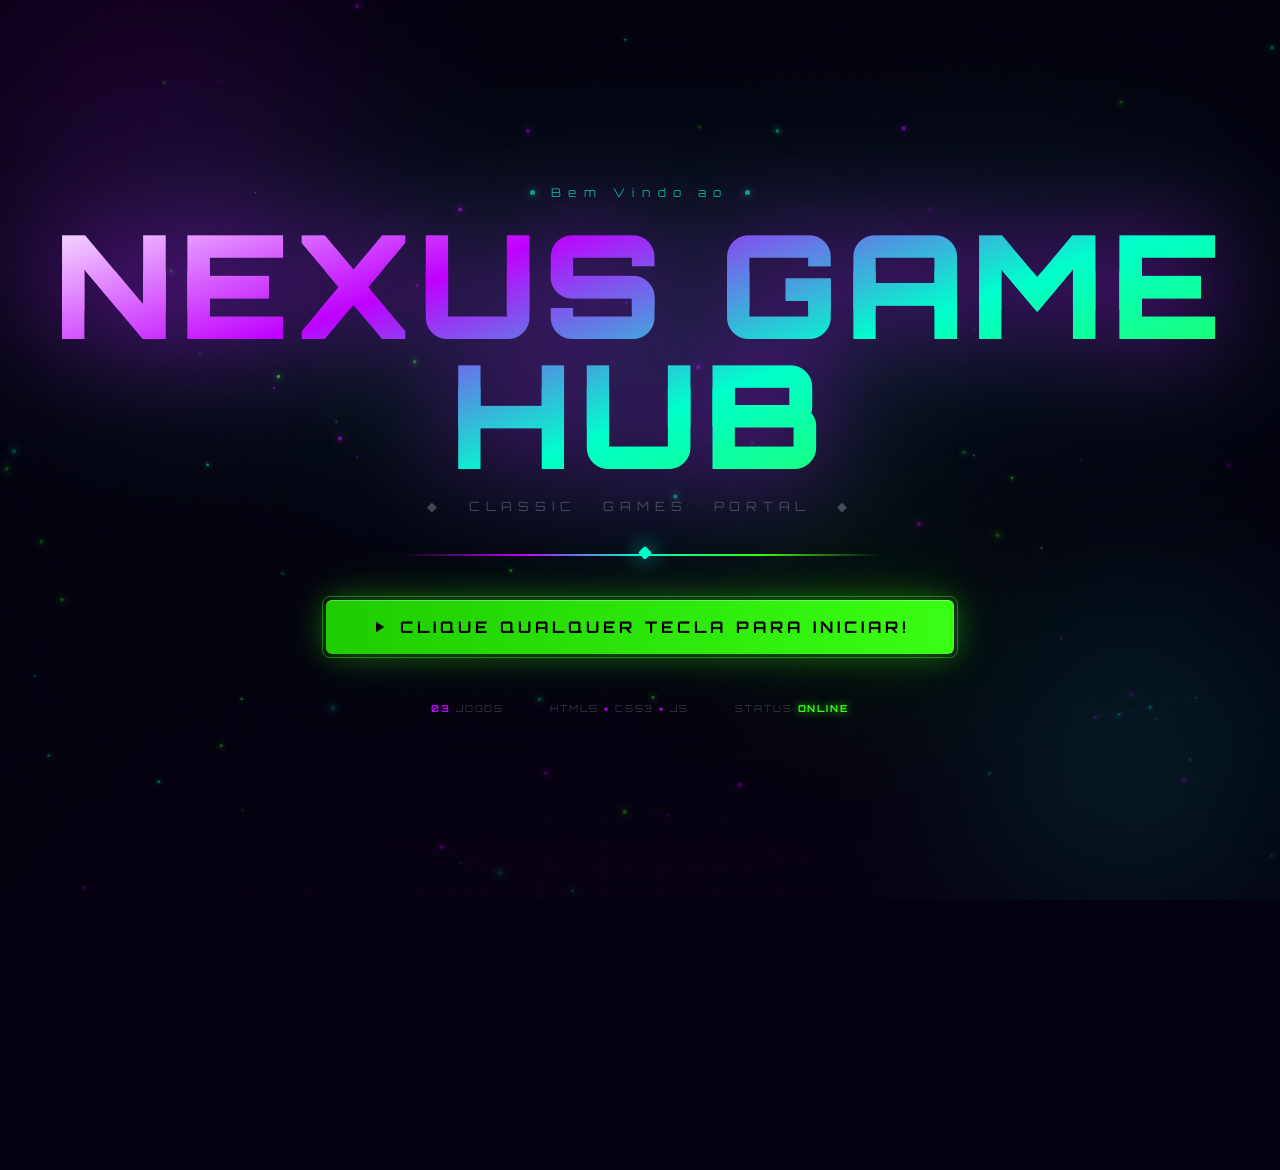
==== NexusGameHub/Main/index.html @ cd074db0 "Add files via upload" ====
<!DOCTYPE html>
<html lang="pt-BR">
<head>
  <meta charset="UTF-8">
  <meta name="viewport" content="width=device-width, initial-scale=1.0">
  <title>NEXUS GAME HUB</title>
  <link rel="stylesheet" href="styleIndex.css">
</head>
<body>

<!-- ░░ LAYERS DE FUNDO ░░ -->
<canvas id="bgCanvas"></canvas>
<div id="gridFloor"></div>
<div class="noise"></div>
<div class="vignette"></div>


<div id="entrance">

  <!-- orbs de luz ambiente -->
  <div class="orb orb-a"></div>
  <div class="orb orb-b"></div>
  <div class="orb orb-c"></div>

  <!-- logo -->
  <div class="ent-logo-wrap">
    <p class="ent-eyebrow">
      <span class="dot"></span> Bem Vindo ao
      <span class="dot"></span>
    </p>

    <h1 class="ent-logo" data-text="NEXUS GAME HUB">
      NEXUS GAME HUB
    </h1>

    <p class="ent-tagline">
      ◆ &nbsp; CLASSIC &nbsp; GAMES &nbsp; PORTAL &nbsp; ◆
    </p>
  </div>

  <!-- separador animado -->
  <div class="ent-rule">
    <span class="ent-rule-gem"></span>
  </div>

  <!-- botão -->
  <button class="start-btn" id="startBtn">
    <span class="start-btn__inner">
      <svg class="start-btn__icon" viewBox="0 0 24 24" fill="currentColor">
        <path d="M8 5v14l11-7z"/>
      </svg>
      CLIQUE QUALQUER TECLA PARA INICIAR!
    </span>
    <span class="start-btn__glow"></span>
  </button>

  <!-- rodapé da entrada -->
  <footer class="ent-footer">
    <div class="ent-stat"><span>03</span> JOGOS</div>
    <div class="ent-sep">·</div>
    <div class="ent-stat">HTML5 <span>+</span> CSS3 <span>+</span> JS</div>
    <div class="ent-sep">·</div>
    <div class="ent-stat">STATUS <span class="online">ONLINE</span></div>
  </footer>

</div>
<!-- ████████████████████ FIM ENTRADA ████████████████████████ -->


<!-- ████████████████████ APP / MENU ██████████████████████████ -->
<div id="app">

  <!-- ── NAVBAR ─────────────────────────────────────────── -->
  <nav class="navbar">
    <a href="#" class="nb-logo">
      <svg class="nb-logo__gem" viewBox="0 0 20 20" fill="none">
        <polygon points="10,1 19,7 19,13 10,19 1,13 1,7" stroke="currentColor" stroke-width="1.2" fill="rgba(191,0,255,.15)"/>
        <circle cx="10" cy="10" r="3" fill="currentColor"/>
      </svg>
      <span>NEXUS <strong>GAME HUB</strong></span>

    </a>

    <ul class="nb-links">
      <li><a href="jokenpo/Jokenpo.html">
        <span class="nb-link__icon"></span> Jokenpô
      </a></li>
      <li><a href="Dados/dados.html">
        <span class="nb-link__icon"></span> Dados
      </a></li>
      <li><a href="caraoucoroa/caraoucoroa.html">
        <span class="nb-link__icon"></span> Cara-Coroa
      </a></li>
    </ul>

    <div class="nb-right">
      <div class="nb-live">
        <span class="live-dot"></span> ONLINE
      </div>
    </div>
  </nav>

  <!-- ── HERO ───────────────────────────────────────────── -->
  <section class="hero">
    <div class="hero__bg-line hero__bg-line--1"></div>
    <div class="hero__bg-line hero__bg-line--2"></div>
    <div class="hero__bg-line hero__bg-line--3"></div>

    <div class="hero__content">
     
      <h2 class="hero__title">SELECIONE<br><em>UM JOGO</em></h2>
      <p class="hero__sub">Desafie a CPU! Bata seus recordes e domine todas as arenas.</p>

      <!-- mini stats -->
      <div class="hero__stats">
        <div class="hstat">
          <span class="hstat__val" data-count="3">0</span>
          <span class="hstat__lbl">Arenas</span>
        </div>
        <div class="hstat__divider"></div>
        <div class="hstat">
          <span class="hstat__val hstat__val--t" id="statWins" data-count="0">0</span>
          <span class="hstat__lbl">Vitórias</span>
        </div>
        <div class="hstat__divider"></div>
        <div class="hstat">
          <span class="hstat__val hstat__val--g" id="statGames" data-count="0">0</span>
          <span class="hstat__lbl">Partidas</span>
        </div>
      </div>
    </div>

    <div class="hero__deco" aria-hidden="true">
      <div class="hero__circle hero__circle--1"></div>
      <div class="hero__circle hero__circle--2"></div>
      <div class="hero__circle hero__circle--3"></div>
      <span class="hero__big-icon">🎮</span>
    </div>
  </section>

  <!-- ── JOGOS ──────────────────────────────────────────── -->
  <section class="games-section">

    <div class="games-section__head">
      <div class="gs-rule"></div>
      <span class="gs-label">ARENAS DISPONÍVEIS</span>
      <div class="gs-rule"></div>
    </div>

    <div class="cards-grid">

      <!-- ─── CARD 1 · JOKENPÔ ─────────────────────────── -->
      <a href="jokenpo/Jokenpo.html" class="card card--purple">
        <!-- faixa topo colorida -->
        <div class="card__top">
          <div class="card__top-glow"></div>
          <div class="card__rings">
            <span></span><span></span>
          </div>
          <div class="card__emoji" role="img">✊</div>
          <span class="card__badge">ESTRATÉGIA</span>
          <span class="card__num">01</span>
        </div>

        <!-- corpo -->
        <div class="card__body">
          <h3 class="card__title">Jokenpô</h3>
          <p class="card__desc">Pedra, Papel ou Tesoura! Leia a CPU, escolha sua jogada e acumule vitórias no placar.</p>

          <div class="card__tags">
            <span>VS&nbsp;CPU</span>
            <span>Placar</span>
            <span>Histórico</span>
            <span>Atalhos</span>
          </div>

          <div class="card__footer">
            <div class="card__score-preview">
              <span class="csp__lbl">Suas vitórias</span>
              <span class="csp__val" id="jpWins">–</span>
            </div>
            <div class="card__cta">
              JOGAR
              <svg viewBox="0 0 16 16" fill="currentColor" width="14">
                <path d="M3 8h10M9 4l4 4-4 4"/>
                <path stroke="currentColor" stroke-width="1.5" d="M9 4l4 4-4 4" fill="none"/>
              </svg>
            </div>
          </div>
        </div>
      </a>

      <!-- ─── CARD 2 · DADOS ───────────────────────────── -->
      <a href="Dados/dados.html" class="card card--teal">
        <div class="card__top">
          <div class="card__top-glow"></div>
          <div class="card__rings">
            <span></span><span></span>
          </div>
          <div class="card__emoji" role="img">🎲</div>
          <span class="card__badge">SORTE</span>
          <span class="card__num">02</span>
        </div>

        <div class="card__body">
          <h3 class="card__title">Batalha de Dados</h3>
          <p class="card__desc">Lance os dados e veja quem tira o maior número. Animação 3D, rodadas infinitas.</p>

          <div class="card__tags">
            <span>Aleatório</span>
            <span>Anim.&nbsp;3D</span>
            <span>Histórico</span>
          </div>

          <div class="card__footer">
            <div class="card__score-preview">
              <span class="csp__lbl">Suas vitórias</span>
              <span class="csp__val" id="dadosWins">–</span>
            </div>
            <div class="card__cta">
              JOGAR
              <svg viewBox="0 0 16 16" fill="currentColor" width="14">
                <path stroke="currentColor" stroke-width="1.5" d="M3 8h10M9 4l4 4-4 4" fill="none"/>
              </svg>
            </div>
          </div>
        </div>
      </a>

      <!-- ─── CARD 3 · CARA OU COROA ───────────────────── -->
      <a href="caraoucoroa/caraoucoroa.html" class="card card--green">
        <div class="card__top">
          <div class="card__top-glow"></div>
          <div class="card__rings">
            <span></span><span></span>
          </div>
          <div class="card__emoji" role="img">🪙</div>
          <span class="card__badge">CLÁSSICO</span>
          <span class="card__num">03</span>
        </div>

        <div class="card__body">
          <h3 class="card__title">Cara ou Coroa</h3>
          <p class="card__desc">A decisão mais antiga do mundo, digitalizada. Escolha seu lado e torça pela moeda.</p>

          <div class="card__tags">
            <span>50 / 50</span>
            <span>Streak</span>
            <span>Histórico</span>
          </div>

          <div class="card__footer">
            <div class="card__score-preview">
              <span class="csp__lbl">Suas vitórias</span>
              <span class="csp__val" id="ccWins">–</span>
            </div>
            <div class="card__cta">
              JOGAR
              <svg viewBox="0 0 16 16" fill="currentColor" width="14">
                <path stroke="currentColor" stroke-width="1.5" d="M3 8h10M9 4l4 4-4 4" fill="none"/>
              </svg>
            </div>
          </div>
        </div>
      </a>

    </div>
  </section>

  <!-- ── RODAPÉ ─────────────────────────────────────────── -->
  <footer class="site-footer">
    <div class="sf-brand">
      <svg viewBox="0 0 20 20" fill="none" width="16" height="16">
        <polygon points="10,1 19,7 19,13 10,19 1,13 1,7" stroke="#bf00ff" stroke-width="1.2" fill="rgba(191,0,255,.15)"/>
        <circle cx="10" cy="10" r="3" fill="#bf00ff"/>
      </svg>
      NEXUS GAME HUB
    </div>
    <p class="sf-copy">Desenvolvido por Erika, Kelvyn e Lucas com HTML5 · CSS3 · JavaScript puro</p>
  </footer>

</div><!-- /app -->

<script src="index.js"></script>
</body>
</html>
---- NexusGameHub/Main/styleIndex.css ----
@import url('https://fonts.googleapis.com/css2?family=Orbitron:wght@400;600;700;900&family=Rajdhani:wght@300;400;500;600;700&display=swap');

/* ─── VARIÁVEIS ──────────────────────────────────────────── */
:root {
  --p:   #bf00ff;
  --p-d: #7b00d4;
  --t:   #00ffcc;
  --t-d: #009e7e;
  --g:   #39ff14;
  --g-d: #1fcc00;
  --bg:  #04020e;
  --bg2: #07041a;
  --glass: rgba(8, 4, 24, 0.82);
  --border: rgba(255,255,255,.07);
  --hd: 'Orbitron', monospace;
  --bd: 'Rajdhani', sans-serif;
  --ease:   cubic-bezier(.4,0,.2,1);
  --spring: cubic-bezier(.175,.885,.32,1.275);
  --glow-p: 0 0 40px rgba(191,0,255,.45);
  --glow-t: 0 0 40px rgba(0,255,204,.45);
  --glow-g: 0 0 40px rgba(57,255,20,.45);
}

/* ─── RESET ──────────────────────────────────────────────── */
*, *::before, *::after { margin:0; padding:0; box-sizing:border-box; }
html { scroll-behavior: smooth; }
body {
  background: var(--bg);
  font-family: var(--bd);
  color: #fff;
  min-height: 100vh;
  overflow-x: hidden;
}
a { text-decoration: none; color: inherit; }
ul { list-style: none; }

/* ─── BACKGROUND LAYERS ──────────────────────────────────── */
#bgCanvas {
  position: fixed; inset: 0;
  width: 100%; height: 100%;
  z-index: 0; pointer-events: none;
}

/* Grid de perspectiva na entrada */
#gridFloor {
  position: fixed; bottom: 0; left: 0; right: 0;
  height: 55vh; z-index: 0; pointer-events: none;
  background:
    linear-gradient(transparent 0%, rgba(191,0,255,.04) 100%),
    repeating-linear-gradient(90deg, rgba(191,0,255,.06) 0px, transparent 1px, transparent 60px),
    repeating-linear-gradient(180deg, rgba(191,0,255,.06) 0px, transparent 1px, transparent 60px);
  transform: perspective(500px) rotateX(35deg);
  transform-origin: bottom center;
  mask-image: linear-gradient(to top, black 0%, transparent 80%);
  -webkit-mask-image: linear-gradient(to top, black 0%, transparent 80%);
  opacity: 0.7;
}

.noise {
  position: fixed; inset: 0; z-index: 1; pointer-events: none;
  opacity: .025;
  background-image: url("data:image/svg+xml,%3Csvg viewBox='0 0 200 200' xmlns='http://www.w3.org/2000/svg'%3E%3Cfilter id='n'%3E%3CfeTurbulence type='fractalNoise' baseFrequency='0.9' numOctaves='4' stitchTiles='stitch'/%3E%3C/filter%3E%3Crect width='100%25' height='100%25' filter='url(%23n)'/%3E%3C/svg%3E");
  background-size: 200px 200px;
}

.vignette {
  position: fixed; inset: 0; z-index: 1; pointer-events: none;
  background: radial-gradient(ellipse 85% 85% at 50% 40%, transparent 30%, rgba(4,2,14,.75) 100%);
}


/* ════════════════════════════════════════════════════════════
   TELA DE ENTRADA
═══════════════════════════════════════════════════════════ */
#entrance {
  position: fixed; inset: 0; z-index: 200;
  display: flex; flex-direction: column;
  align-items: center; justify-content: center;
  overflow: hidden;
  transition: opacity .85s var(--ease), transform .85s var(--ease);
}
#entrance.out {
  opacity: 0; transform: scale(1.04) translateY(-20px);
  pointer-events: none;
}

/* orbs de luz */
.orb {
  position: absolute; border-radius: 50%;
  filter: blur(80px); pointer-events: none;
  animation: orbFloat 8s ease-in-out infinite alternate;
}
.orb-a {
  width: 600px; height: 600px; top: -150px; left: -150px;
  background: radial-gradient(circle, rgba(191,0,255,.18), transparent 70%);
  animation-delay: 0s;
}
.orb-b {
  width: 500px; height: 500px; bottom: -100px; right: -100px;
  background: radial-gradient(circle, rgba(0,255,204,.14), transparent 70%);
  animation-delay: -3s;
}
.orb-c {
  width: 300px; height: 300px; top: 50%; left: 55%;
  background: radial-gradient(circle, rgba(57,255,20,.12), transparent 70%);
  animation-delay: -5s;
}
@keyframes orbFloat {
  from { transform: translate(0, 0) scale(1); }
  to   { transform: translate(30px, -30px) scale(1.1); }
}

/* logo */
.ent-logo-wrap { text-align: center; margin-bottom: 2.5rem; position: relative; z-index:2; }

.ent-eyebrow {
  font-family: var(--hd); font-size: clamp(.55rem, 1.2vw, .75rem);
  letter-spacing: .6em; color: var(--t); opacity: .65;
  display: flex; align-items: center; justify-content: center; gap: 1rem;
  margin-bottom: 1.2rem;
}
.dot {
  display: inline-block; width: 5px; height: 5px; border-radius: 50%;
  background: var(--t); box-shadow: 0 0 8px var(--t);
}

.ent-logo {
  font-family: var(--hd); font-weight: 900;
  font-size: clamp(3.5rem, 12vw, 9rem);
  line-height: .9; letter-spacing: .04em;
  position: relative; display: inline-block;
  /* Gradient text */
  background: linear-gradient(
    160deg,
    #fff 0%, var(--p) 30%, var(--t) 60%, var(--g) 100%
  );
  -webkit-background-clip: text; -webkit-text-fill-color: transparent;
  background-clip: text;
  filter: drop-shadow(0 0 50px rgba(191,0,255,.6))
          drop-shadow(0 0 100px rgba(0,255,204,.3));
  animation: logoPulse 4s ease-in-out infinite alternate;
}
@keyframes logoPulse {
  from { filter: drop-shadow(0 0 35px rgba(191,0,255,.5)) drop-shadow(0 0 70px rgba(0,255,204,.2)); }
  to   { filter: drop-shadow(0 0 65px rgba(191,0,255,.8)) drop-shadow(0 0 120px rgba(57,255,20,.4)); }
}

/* glitch layers */
.ent-logo::before, .ent-logo::after {
  content: attr(data-text);
  position: absolute; top: 0; left: 0; right: 0;
  background: inherit; -webkit-background-clip: text; -webkit-text-fill-color: transparent;
  background-clip: text;
}
.ent-logo::before {
  animation: glitchA 4s infinite;
  clip-path: polygon(0 20%, 100% 20%, 100% 35%, 0 35%);
}
.ent-logo::after {
  animation: glitchB 4s infinite;
  clip-path: polygon(0 65%, 100% 65%, 100% 80%, 0 80%);
}
@keyframes glitchA {
  0%,94%,100% { transform: none; opacity: 0; }
  95%  { transform: translate(-3px, 1px); opacity: .5; filter: hue-rotate(90deg); }
  97%  { transform: translate(3px, -1px); opacity: .5; }
}
@keyframes glitchB {
  0%,91%,100% { transform: none; opacity: 0; }
  92%  { transform: translate(4px, 2px) skewX(5deg); opacity: .4; filter: hue-rotate(-90deg); }
  94%  { transform: translate(-4px, -2px); opacity: .4; }
}

.ent-tagline {
  font-family: var(--hd); font-size: clamp(.55rem, 1.3vw, .8rem);
  letter-spacing: .45em; color: rgba(255,255,255,.25);
  margin-top: 1.2rem;
}

/* regua */
.ent-rule {
  width: min(480px, 85vw); height: 2px;
  background: linear-gradient(90deg, transparent, var(--p), var(--t), var(--g), transparent);
  margin-bottom: 2.8rem; position: relative; z-index: 2;
  animation: ruleShimmer 3s linear infinite;
}
@keyframes ruleShimmer {
  0%   { background-position: -480px 0; }
  100% { background-position:  480px 0; }
}
.ent-rule-gem {
  position: absolute; top: 50%; left: 50%;
  transform: translate(-50%, -50%);
  width: 10px; height: 10px;
  background: var(--t); border-radius: 2px;
  box-shadow: 0 0 20px var(--t), 0 0 40px rgba(0,255,204,.4);
  rotate: 45deg;
}

/* botão START */
.start-btn {
  position: relative; z-index: 2;
  background: none; border: none; cursor: pointer;
  padding: 0; margin-bottom: 3rem;
  outline: none;
}
.start-btn__inner {
  display: flex; align-items: center; gap: .7rem;
  font-family: var(--hd); font-size: clamp(.78rem, 2vw, 1rem);
  font-weight: 700; letter-spacing: .25em; text-transform: uppercase;
  color: #000; padding: 1.05rem 2.8rem;
  background: linear-gradient(90deg, var(--g-d), var(--g));
  border-radius: 6px;
  box-shadow: 0 0 30px rgba(57,255,20,.35), 0 0 60px rgba(57,255,20,.15),
              inset 0 1px 0 rgba(255,255,255,.3);
  transition: box-shadow .3s, transform .2s;
  position: relative; z-index: 1;
  animation: btnBreath 2s ease-in-out infinite alternate;
}
@keyframes btnBreath {
  from { box-shadow: 0 0 25px rgba(57,255,20,.3), 0 0 50px rgba(57,255,20,.1); }
  to   { box-shadow: 0 0 50px rgba(57,255,20,.6), 0 0 90px rgba(57,255,20,.25); }
}
.start-btn__icon { width: 18px; height: 18px; flex-shrink: 0; }
.start-btn__glow {
  position: absolute; inset: -4px; border-radius: 8px;
  background: transparent;
  border: 1.5px solid rgba(57,255,20,.4);
  animation: glowBorder 2s ease-in-out infinite alternate;
}
@keyframes glowBorder {
  from { opacity: .4; transform: scale(1); }
  to   { opacity: 1;  transform: scale(1.015); }
}
.start-btn:hover .start-btn__inner {
  animation: none;
  box-shadow: 0 0 70px rgba(57,255,20,.8), 0 0 120px rgba(57,255,20,.4);
  transform: scale(1.04);
}
.start-btn:active .start-btn__inner { transform: scale(.97); }

/* footer entrada */
.ent-footer {
  position: relative; z-index: 2;
  display: flex; align-items: center; gap: 1.2rem;
  font-family: var(--hd); font-size: .6rem; letter-spacing: .2em;
  color: rgba(255,255,255,.2);
}
.ent-stat span { color: var(--p); font-weight: 700; }
.ent-stat .online { color: var(--g); text-shadow: 0 0 10px var(--g); }
.ent-sep { opacity: .3; }


/* ════════════════════════════════════════════════════════════
   APP / MENU
═══════════════════════════════════════════════════════════ */
#app {
  position: relative; z-index: 10;
  min-height: 100vh;
  opacity: 0; transition: opacity .7s ease .1s;
}
#app.on { opacity: 1; }


/* ─── NAVBAR ─────────────────────────────────────────────── */
.navbar {
  position: sticky; top: 0; z-index: 100;
  display: flex; align-items: center; justify-content: space-between;
  gap: 1.5rem; padding: 0 2rem;
  height: 64px;
  background: rgba(4,2,14,.88);
  backdrop-filter: blur(24px) saturate(160%);
  border-bottom: 1px solid rgba(191,0,255,.18);
  box-shadow: 0 1px 40px rgba(0,0,0,.5);
}

.nb-logo {
  display: flex; align-items: center; gap: .65rem;
  font-family: var(--hd); font-size: 1.05rem; letter-spacing: .08em;
  color: rgba(255,255,255,.8); flex-shrink: 0;
  transition: color .25s;
}
.nb-logo:hover { color: #fff; }
.nb-logo strong { color: var(--p); }
.nb-logo__gem { color: var(--p); width: 20px; height: 20px; flex-shrink: 0; }

.nb-links {
  display: flex; gap: .3rem; flex: 1; justify-content: center;
}
.nb-links a {
  display: flex; align-items: center; gap: .45rem;
  font-family: var(--hd); font-size: .63rem; letter-spacing: .12em;
  color: rgba(255,255,255,.45); padding: .55rem 1.1rem;
  border-radius: 6px; border: 1px solid transparent;
  text-transform: uppercase; transition: all .25s var(--ease);
  white-space: nowrap;
}
.nb-links a:hover {
  color: #fff; border-color: rgba(191,0,255,.3);
  background: rgba(191,0,255,.08);
  box-shadow: 0 0 15px rgba(191,0,255,.15);
}
.nb-link__icon { font-size: .85rem; }

.nb-right { display: flex; align-items: center; flex-shrink: 0; }
.nb-live {
  font-family: var(--hd); font-size: .58rem; letter-spacing: .22em;
  color: var(--g); display: flex; align-items: center; gap: .45rem;
}
.live-dot {
  width: 7px; height: 7px; border-radius: 50%;
  background: var(--g); box-shadow: 0 0 10px var(--g);
  animation: livePulse 2s ease-in-out infinite;
}
@keyframes livePulse { 0%,100%{opacity:1;transform:scale(1)} 50%{opacity:.4;transform:scale(.7)} }


/* ─── HERO ───────────────────────────────────────────────── */
.hero {
  display: grid;
  grid-template-columns: 1fr auto;
  align-items: center;
  gap: 2rem;
  padding: 4.5rem 3rem 3.5rem;
  max-width: 1280px;
  margin: 0 auto;
  position: relative;
}

/* linhas decorativas de fundo */
.hero__bg-line {
  position: absolute; left: 0; right: 0; height: 1px;
  background: linear-gradient(90deg, transparent, var(--border), transparent);
  pointer-events: none;
}
.hero__bg-line--1 { top: 0; }
.hero__bg-line--2 { top: 33%; opacity: .5; }
.hero__bg-line--3 { bottom: 0; }

.hero__content { position: relative; z-index: 2; }

.hero__kicker {
  display: flex; align-items: center; gap: .9rem;
  font-family: var(--hd); font-size: .65rem; letter-spacing: .5em;
  color: var(--t); margin-bottom: 1.1rem;
}
.kicker-bar {
  display: inline-block; height: 1px; width: 40px;
  background: var(--t); box-shadow: 0 0 8px var(--t);
}

.hero__title {
  font-family: var(--hd); font-weight: 900;
  font-size: clamp(2.2rem, 5vw, 4.2rem);
  line-height: 1; letter-spacing: .05em;
  color: #fff; margin-bottom: 1.2rem;
}
.hero__title em {
  font-style: normal;
  background: linear-gradient(90deg, var(--p), var(--t));
  -webkit-background-clip: text; -webkit-text-fill-color: transparent;
  background-clip: text;
  filter: drop-shadow(0 0 20px rgba(191,0,255,.4));
}

.hero__sub {
  font-size: 1.05rem; color: rgba(255,255,255,.4);
  max-width: 440px; line-height: 1.6; margin-bottom: 2.2rem;
}

/* mini stats no hero */
.hero__stats {
  display: flex; align-items: center; gap: 0;
  background: var(--glass);
  border: 1px solid var(--border); border-radius: 12px;
  overflow: hidden; display: inline-flex;
}
.hstat {
  display: flex; flex-direction: column; align-items: center;
  padding: 1rem 1.8rem; gap: .25rem;
}
.hstat__val {
  font-family: var(--hd); font-size: 2rem; font-weight: 900;
  line-height: 1; color: var(--p); text-shadow: 0 0 20px var(--p);
  transition: transform .4s var(--spring);
}
.hstat__val--t { color: var(--t); text-shadow: 0 0 20px var(--t); }
.hstat__val--g { color: var(--g); text-shadow: 0 0 20px var(--g); }
.hstat__lbl {
  font-family: var(--hd); font-size: .52rem; letter-spacing: .3em;
  color: rgba(255,255,255,.3); text-transform: uppercase;
}
.hstat__divider {
  width: 1px; height: 50px;
  background: linear-gradient(180deg, transparent, var(--border), transparent);
}

/* decoração lado direito */
.hero__deco {
  position: relative; width: 240px; height: 240px;
  flex-shrink: 0; z-index: 2;
}
.hero__circle {
  position: absolute; border-radius: 50%;
  top: 50%; left: 50%; transform: translate(-50%,-50%);
  border: 1px solid;
  animation: spinCircle 12s linear infinite;
}
.hero__circle--1 { width: 160px; height: 160px; border-color: rgba(191,0,255,.3); }
.hero__circle--2 { width: 200px; height: 200px; border-color: rgba(0,255,204,.2); animation-direction: reverse; animation-duration: 18s; }
.hero__circle--3 { width: 240px; height: 240px; border-color: rgba(57,255,20,.15); animation-duration: 24s; }
@keyframes spinCircle { to { transform: translate(-50%,-50%) rotate(360deg); } }

.hero__big-icon {
  position: absolute; top: 50%; left: 50%;
  transform: translate(-50%,-50%);
  font-size: 5.5rem; z-index: 3;
  filter: drop-shadow(0 0 25px rgba(191,0,255,.5)) drop-shadow(0 0 50px rgba(0,255,204,.3));
  animation: heroIconFloat 4s ease-in-out infinite;
}
@keyframes heroIconFloat {
  0%,100% { transform: translate(-50%,-50%) translateY(0); }
  50%     { transform: translate(-50%,-50%) translateY(-12px); }
}


/* ─── SEÇÃO DE JOGOS ─────────────────────────────────────── */
.games-section {
  max-width: 1280px;
  margin: 0 auto;
  padding: 0 3rem 6rem;
}

.games-section__head {
  display: flex; align-items: center; gap: 1.5rem;
  margin-bottom: 2.5rem;
}
.gs-rule {
  flex: 1; height: 1px;
  background: linear-gradient(90deg, transparent, var(--border));
}
.gs-rule:last-child {
  background: linear-gradient(90deg, var(--border), transparent);
}
.gs-label {
  font-family: var(--hd); font-size: .62rem; letter-spacing: .45em;
  color: rgba(255,255,255,.25); text-transform: uppercase; white-space: nowrap;
}

/* GRID */
.cards-grid {
  display: grid;
  grid-template-columns: repeat(3, 1fr);
  gap: 1.6rem;
}

/* ─── CARD BASE ──────────────────────────────────────────── */
.card {
  display: flex; flex-direction: column;
  background: var(--glass);
  border-radius: 20px; overflow: hidden;
  border: 1px solid var(--border);
  transition: transform .4s var(--spring), box-shadow .4s var(--ease), border-color .4s;
  position: relative; isolation: isolate;
  cursor: pointer;
}
.card:hover { transform: translateY(-10px) scale(1.015); }

/* topo do card — banner colorido */
.card__top {
  height: 200px; position: relative;
  display: flex; align-items: center; justify-content: center;
  overflow: hidden;
}

.card__top-glow {
  position: absolute; inset: 0;
  transition: opacity .4s;
}

.card__rings {
  position: absolute; inset: 0;
  display: flex; align-items: center; justify-content: center;
  pointer-events: none;
}
.card__rings span {
  position: absolute; border-radius: 50%; border: 1px solid;
  animation: cardRing 3s ease-in-out infinite;
}
.card__rings span:first-child  { width: 100px; height: 100px; animation-delay: 0s; }
.card__rings span:last-child   { width: 145px; height: 145px; animation-delay: -.8s; }
@keyframes cardRing {
  0%,100% { opacity: .18; transform: scale(1); }
  50%     { opacity: .45; transform: scale(1.06); }
}

.card__emoji {
  font-size: 5.5rem; position: relative; z-index: 2;
  transition: transform .4s var(--spring);
  filter: drop-shadow(0 4px 20px rgba(0,0,0,.6));
  animation: cardIconFloat 3.5s ease-in-out infinite;
}
@keyframes cardIconFloat {
  0%,100% { transform: translateY(0); }
  50%     { transform: translateY(-10px); }
}
.card:hover .card__emoji { transform: translateY(-8px) scale(1.1); animation: none; }

.card__badge {
  position: absolute; top: 14px; right: 14px; z-index: 3;
  font-family: var(--hd); font-size: .55rem; letter-spacing: .15em;
  font-weight: 700; text-transform: uppercase;
  padding: 4px 12px; border-radius: 20px;
}
.card__num {
  position: absolute; bottom: 14px; left: 16px; z-index: 3;
  font-family: var(--hd); font-size: .55rem; letter-spacing: .3em;
  color: rgba(255,255,255,.2);
}

/* corpo */
.card__body {
  flex: 1; display: flex; flex-direction: column;
  padding: 1.5rem 1.5rem 1.5rem;
  position: relative;
}
/* linha de acento no topo do corpo */
.card__body::before {
  content: ''; position: absolute;
  top: 0; left: 1.5rem; right: 1.5rem; height: 1px;
  background: linear-gradient(90deg, transparent, currentColor, transparent);
  opacity: .15;
}

.card__title {
  font-family: var(--hd); font-size: 1.2rem; font-weight: 700;
  letter-spacing: .06em; color: #fff; margin-bottom: .6rem;
}
.card__desc {
  font-size: .95rem; color: rgba(255,255,255,.45);
  line-height: 1.6; margin-bottom: 1.1rem; flex: 1;
}

.card__tags {
  display: flex; gap: .45rem; flex-wrap: wrap; margin-bottom: 1.3rem;
}
.card__tags span {
  font-family: var(--hd); font-size: .52rem; letter-spacing: .1em;
  padding: 3px 10px; border-radius: 20px;
  background: rgba(255,255,255,.04); border: 1px solid rgba(255,255,255,.1);
  color: rgba(255,255,255,.35);
}

.card__footer {
  display: flex; align-items: center; justify-content: space-between;
  gap: 1rem;
}

.card__score-preview {
  display: flex; flex-direction: column; gap: .15rem;
}
.csp__lbl {
  font-family: var(--hd); font-size: .52rem; letter-spacing: .2em;
  color: rgba(255,255,255,.25);
}
.csp__val {
  font-family: var(--hd); font-size: 1.3rem; font-weight: 900;
  color: rgba(255,255,255,.6); line-height: 1;
}

.card__cta {
  display: flex; align-items: center; gap: .5rem;
  font-family: var(--hd); font-size: .7rem; font-weight: 700;
  letter-spacing: .2em; padding: .65rem 1.3rem;
  border-radius: 8px; transition: all .3s var(--ease);
}

/* ── variantes de cor ── */

/* PURPLE */
.card--purple { }
.card--purple .card__top {
  background: linear-gradient(155deg, #1c0040 0%, #09001e 100%);
}
.card--purple .card__top-glow {
  background: radial-gradient(circle at 50% 60%, rgba(191,0,255,.35), transparent 65%);
}
.card--purple .card__rings span { border-color: var(--p); }
.card--purple .card__badge {
  background: rgba(191,0,255,.2); border: 1px solid rgba(191,0,255,.5); color: var(--p);
}
.card--purple .csp__val { color: var(--p); text-shadow: 0 0 15px rgba(191,0,255,.4); }
.card--purple .card__cta {
  background: linear-gradient(90deg, var(--p-d), var(--p));
  color: #fff;
  box-shadow: 0 0 20px rgba(191,0,255,.3);
}
.card--purple .card__cta:hover { box-shadow: 0 0 45px rgba(191,0,255,.65); }
.card--purple:hover {
  border-color: rgba(191,0,255,.45);
  box-shadow: 0 20px 70px rgba(191,0,255,.3), 0 0 0 1px rgba(191,0,255,.3);
}

/* TEAL */
.card--teal .card__top {
  background: linear-gradient(155deg, #001e1a 0%, #000e0c 100%);
}
.card--teal .card__top-glow {
  background: radial-gradient(circle at 50% 60%, rgba(0,255,204,.28), transparent 65%);
}
.card--teal .card__rings span { border-color: var(--t); }
.card--teal .card__badge {
  background: rgba(0,255,204,.15); border: 1px solid rgba(0,255,204,.5); color: var(--t);
}
.card--teal .csp__val { color: var(--t); text-shadow: 0 0 15px rgba(0,255,204,.4); }
.card--teal .card__cta {
  background: linear-gradient(90deg, var(--t-d), var(--t));
  color: #000;
  box-shadow: 0 0 20px rgba(0,255,204,.3);
}
.card--teal .card__cta:hover { box-shadow: 0 0 45px rgba(0,255,204,.65); }
.card--teal:hover {
  border-color: rgba(0,255,204,.45);
  box-shadow: 0 20px 70px rgba(0,255,204,.3), 0 0 0 1px rgba(0,255,204,.3);
}

/* GREEN */
.card--green .card__top {
  background: linear-gradient(155deg, #031800 0%, #010c00 100%);
}
.card--green .card__top-glow {
  background: radial-gradient(circle at 50% 60%, rgba(57,255,20,.28), transparent 65%);
}
.card--green .card__rings span { border-color: var(--g); }
.card--green .card__badge {
  background: rgba(57,255,20,.15); border: 1px solid rgba(57,255,20,.5); color: var(--g);
}
.card--green .csp__val { color: var(--g); text-shadow: 0 0 15px rgba(57,255,20,.4); }
.card--green .card__cta {
  background: linear-gradient(90deg, var(--g-d), var(--g));
  color: #000;
  box-shadow: 0 0 20px rgba(57,255,20,.3);
}
.card--green .card__cta:hover { box-shadow: 0 0 45px rgba(57,255,20,.65); }
.card--green:hover {
  border-color: rgba(57,255,20,.45);
  box-shadow: 0 20px 70px rgba(57,255,20,.3), 0 0 0 1px rgba(57,255,20,.3);
}

/* ─── FOOTER ─────────────────────────────────────────────── */
.site-footer {
  text-align: center; padding: 2.5rem 2rem;
  border-top: 1px solid var(--border);
  display: flex; flex-direction: column; align-items: center; gap: .6rem;
}
.sf-brand {
  display: flex; align-items: center; gap: .5rem;
  font-family: var(--hd); font-size: .75rem; letter-spacing: .2em;
  color: rgba(255,255,255,.35);
}
.sf-copy {
  font-family: var(--hd); font-size: .55rem; letter-spacing: .2em;
  color: rgba(255,255,255,.15);
}


/* ─── RESPONSIVE ─────────────────────────────────────────── */
@media (max-width: 1024px) {
  .cards-grid { grid-template-columns: repeat(2, 1fr); }
  .hero { padding: 3.5rem 2rem 3rem; }
  .games-section { padding: 0 2rem 5rem; }
}
@media (max-width: 768px) {
  .cards-grid { grid-template-columns: 1fr; max-width: 440px; margin: 0 auto; }
  .hero { grid-template-columns: 1fr; text-align: center; }
  .hero__deco { display: none; }
  .hero__kicker { justify-content: center; }
  .hero__sub { margin: 0 auto 2rem; }
  .hero__stats { width: 100%; justify-content: center; }
  .nb-links { gap: 0; }
  .nb-links a { font-size: .57rem; padding: .5rem .65rem; }
  .navbar { padding: 0 1rem; }
  .hero { padding: 2.5rem 1.5rem 2rem; }
  .games-section { padding: 0 1.5rem 4rem; }
}
@media (max-width: 480px) {
  .hero__stats { flex-wrap: wrap; }
  .hstat { padding: .8rem 1.2rem; }
  .nb-link__icon ~ * { display: none; }
  .nb-links a { font-size: 0; padding: .6rem .8rem; }
  .nb-link__icon { font-size: 1.1rem; display: block; }
}

@media (max-width: 680px) {
  #entrance {
    padding: 1.5rem;
    justify-content: center;
  }

  .ent-logo-wrap {
    width: 100%;
    margin-bottom: 2rem;
  }

  .ent-eyebrow,
  .ent-tagline {
    letter-spacing: .28em;
    line-height: 1.8;
  }

  .start-btn,
  .start-btn__inner {
    width: 100%;
  }

  .start-btn__inner {
    justify-content: center;
    padding: 1rem 1.1rem;
    letter-spacing: .16em;
  }

  .ent-footer {
    flex-wrap: wrap;
    justify-content: center;
    row-gap: .7rem;
    text-align: center;
  }

  .navbar {
    height: auto;
    min-height: 64px;
    flex-wrap: wrap;
    padding: .8rem 1rem;
    gap: .75rem;
  }

  .nb-logo {
    font-size: .86rem;
  }

  .nb-right {
    display: none;
  }

  .nb-links {
    order: 3;
    width: 100%;
    justify-content: space-between;
    overflow-x: auto;
    padding-bottom: .15rem;
    scrollbar-width: none;
  }

  .nb-links::-webkit-scrollbar {
    display: none;
  }

  .nb-links li {
    flex: 1;
    min-width: 0;
  }

  .nb-links a {
    justify-content: center;
    width: 100%;
    padding: .62rem .35rem;
    font-size: .5rem;
    letter-spacing: .06em;
  }

  .hero {
    padding: 2rem 1rem 1.6rem;
    gap: 1rem;
  }

  .hero__kicker {
    gap: .55rem;
    letter-spacing: .22em;
    font-size: .58rem;
  }

  .kicker-bar {
    width: 24px;
  }

  .hero__title {
    font-size: clamp(2rem, 13vw, 3rem);
  }

  .hero__sub {
    font-size: .96rem;
    line-height: 1.5;
  }

  .hero__stats {
    display: grid;
    grid-template-columns: repeat(3, minmax(0, 1fr));
    width: 100%;
  }

  .hstat__divider {
    display: none;
  }

  .hstat {
    min-width: 0;
    padding: .8rem .45rem;
  }

  .hstat__val {
    font-size: 1.45rem;
  }

  .hstat__lbl {
    font-size: .46rem;
    letter-spacing: .16em;
  }

  .games-section {
    padding: 0 1rem 3rem;
  }

  .games-section__head {
    gap: .8rem;
    margin-bottom: 1.5rem;
  }

  .gs-label {
    font-size: .52rem;
    letter-spacing: .22em;
  }

  .cards-grid {
    max-width: none;
    gap: 1rem;
  }

  .card {
    border-radius: 14px;
  }

  .card__top {
    height: 150px;
  }

  .card__emoji {
    font-size: 4rem;
  }

  .card__body {
    padding: 1.1rem;
  }

  .card__footer {
    align-items: stretch;
    flex-direction: column;
  }

  .card__cta {
    justify-content: center;
  }

  .site-footer {
    padding: 2rem 1rem;
  }

  .sf-copy {
    max-width: 30ch;
    line-height: 1.7;
  }
}

@media (max-width: 380px) {
  .nb-logo span {
    max-width: 13ch;
    line-height: 1.3;
  }

  .hero__stats {
    grid-template-columns: 1fr;
  }

  .ent-logo {
    font-size: clamp(2.4rem, 16vw, 3.5rem);
  }
}
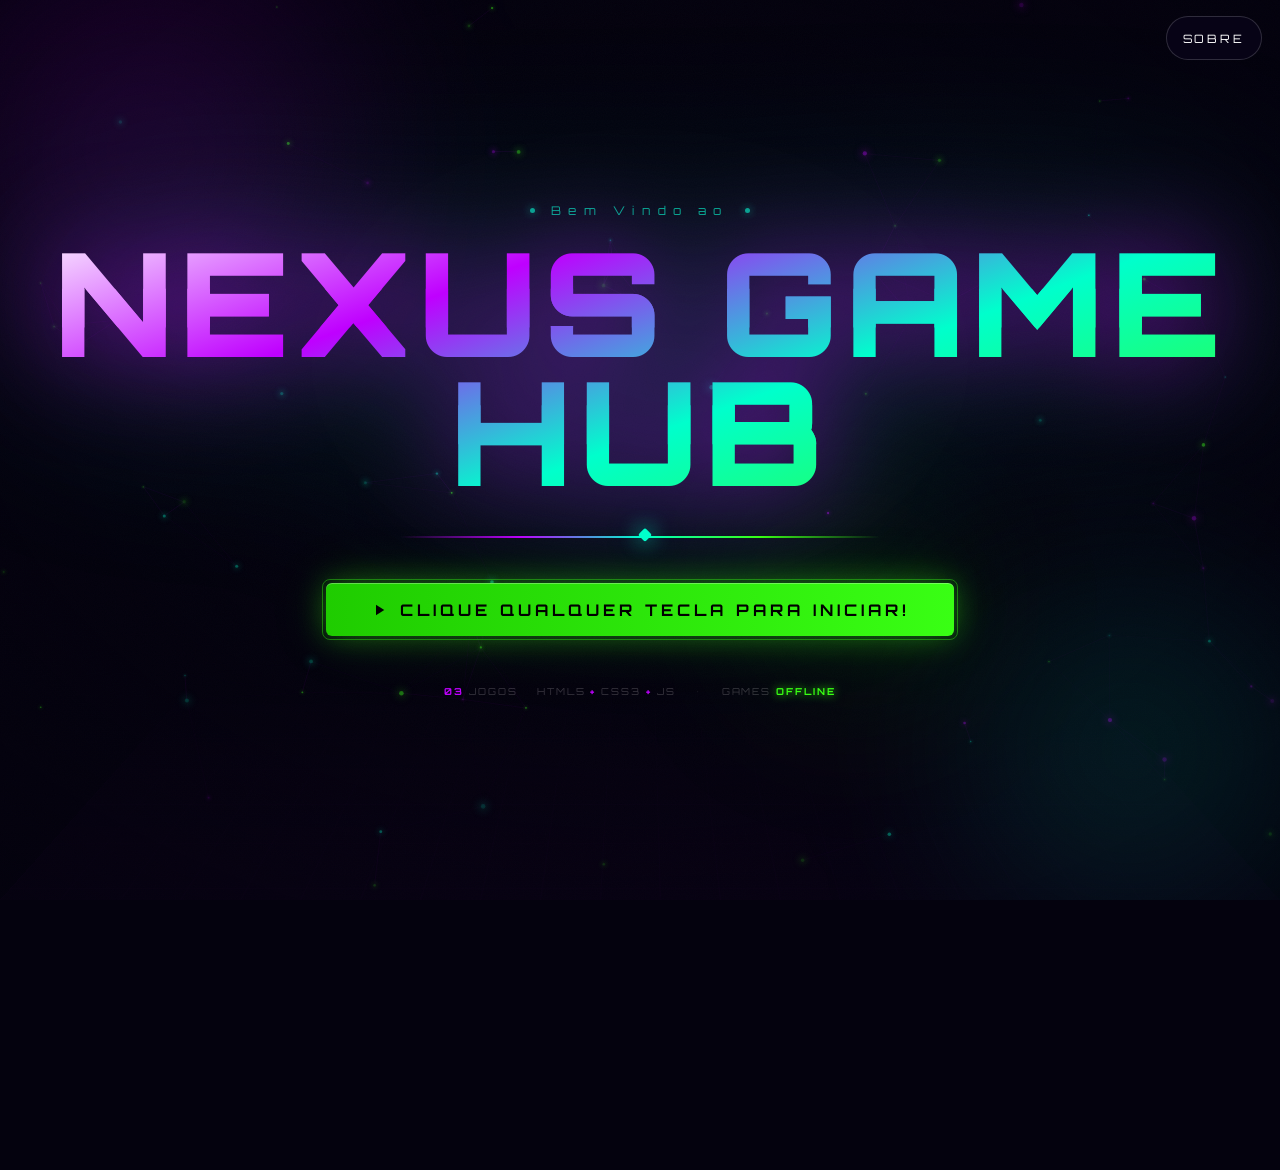
==== commit e8bb5b74: "Add files via upload" ====
--- a/NexusGameHub/Main/index.html
+++ b/NexusGameHub/Main/index.html
@@ -7,6 +7,7 @@
   <link rel="stylesheet" href="styleIndex.css">
 </head>
 <body>
+<a href="sobre.html" class="about-button" aria-label="Abrir página Sobre">SOBRE</a>
 
 <!-- ░░ LAYERS DE FUNDO ░░ -->
 <canvas id="bgCanvas"></canvas>
@@ -32,10 +33,6 @@
     <h1 class="ent-logo" data-text="NEXUS GAME HUB">
       NEXUS GAME HUB
     </h1>
-
-    <p class="ent-tagline">
-      ◆ &nbsp; CLASSIC &nbsp; GAMES &nbsp; PORTAL &nbsp; ◆
-    </p>
   </div>
 
   <!-- separador animado -->
@@ -49,7 +46,7 @@
       <svg class="start-btn__icon" viewBox="0 0 24 24" fill="currentColor">
         <path d="M8 5v14l11-7z"/>
       </svg>
-      CLIQUE QUALQUER TECLA PARA INICIAR!
+     CLIQUE QUALQUER TECLA PARA INICIAR!
     </span>
     <span class="start-btn__glow"></span>
   </button>
@@ -57,10 +54,9 @@
   <!-- rodapé da entrada -->
   <footer class="ent-footer">
     <div class="ent-stat"><span>03</span> JOGOS</div>
-    <div class="ent-sep">·</div>
     <div class="ent-stat">HTML5 <span>+</span> CSS3 <span>+</span> JS</div>
     <div class="ent-sep">·</div>
-    <div class="ent-stat">STATUS <span class="online">ONLINE</span></div>
+    <div class="ent-stat">GAMES <span class="online">OFFLINE</span></div>
   </footer>
 
 </div>
@@ -95,7 +91,7 @@
 
     <div class="nb-right">
       <div class="nb-live">
-        <span class="live-dot"></span> ONLINE
+        <span class="live-dot"></span> OFFLINE
       </div>
     </div>
   </nav>
--- a/NexusGameHub/Main/styleIndex.css
+++ b/NexusGameHub/Main/styleIndex.css
@@ -34,6 +34,42 @@
 a { text-decoration: none; color: inherit; }
 ul { list-style: none; }
 
+.about-button {
+  position: fixed;
+  top: 16px;
+  right: 18px;
+  z-index: 220;
+  display: inline-flex;
+  align-items: center;
+  justify-content: center;
+  padding: .85rem 1rem;
+  border-radius: 999px;
+  border: 1px solid rgba(255,255,255,.16);
+  background: rgba(8, 4, 24, .88);
+  color: #fff;
+  font-family: var(--hd);
+  font-size: .72rem;
+  letter-spacing: .25em;
+  text-transform: uppercase;
+  transition: transform .25s var(--ease), box-shadow .25s var(--ease), border-color .25s var(--ease);
+  box-shadow: 0 0 0 rgba(255,255,255,0);
+}
+.about-button:hover,
+.about-button:focus {
+  transform: translateY(-1px);
+  border-color: rgba(191,0,255,.38);
+  box-shadow: 0 0 24px rgba(191,0,255,.16);
+}
+@media (max-width: 860px) {
+  .about-button {
+    right: 16px;
+    top: auto;
+    bottom: 16px;
+    padding: .75rem .95rem;
+    font-size: .7rem;
+  }
+}
+
 /* ─── BACKGROUND LAYERS ──────────────────────────────────── */
 #bgCanvas {
   position: fixed; inset: 0;
@@ -683,204 +719,204 @@
   .hero { padding: 2.5rem 1.5rem 2rem; }
   .games-section { padding: 0 1.5rem 4rem; }
 }
-@media (max-width: 480px) {
-  .hero__stats { flex-wrap: wrap; }
-  .hstat { padding: .8rem 1.2rem; }
-  .nb-link__icon ~ * { display: none; }
-  .nb-links a { font-size: 0; padding: .6rem .8rem; }
-  .nb-link__icon { font-size: 1.1rem; display: block; }
-}
-
-@media (max-width: 680px) {
-  #entrance {
-    padding: 1.5rem;
-    justify-content: center;
-  }
-
-  .ent-logo-wrap {
-    width: 100%;
-    margin-bottom: 2rem;
-  }
-
-  .ent-eyebrow,
-  .ent-tagline {
-    letter-spacing: .28em;
-    line-height: 1.8;
-  }
-
-  .start-btn,
-  .start-btn__inner {
-    width: 100%;
-  }
-
-  .start-btn__inner {
-    justify-content: center;
-    padding: 1rem 1.1rem;
-    letter-spacing: .16em;
-  }
-
-  .ent-footer {
-    flex-wrap: wrap;
-    justify-content: center;
-    row-gap: .7rem;
-    text-align: center;
-  }
-
-  .navbar {
-    height: auto;
-    min-height: 64px;
-    flex-wrap: wrap;
-    padding: .8rem 1rem;
-    gap: .75rem;
-  }
-
-  .nb-logo {
-    font-size: .86rem;
-  }
-
-  .nb-right {
-    display: none;
-  }
-
-  .nb-links {
-    order: 3;
-    width: 100%;
-    justify-content: space-between;
-    overflow-x: auto;
-    padding-bottom: .15rem;
-    scrollbar-width: none;
-  }
-
-  .nb-links::-webkit-scrollbar {
-    display: none;
-  }
-
-  .nb-links li {
-    flex: 1;
-    min-width: 0;
-  }
-
-  .nb-links a {
-    justify-content: center;
-    width: 100%;
-    padding: .62rem .35rem;
-    font-size: .5rem;
-    letter-spacing: .06em;
-  }
-
-  .hero {
-    padding: 2rem 1rem 1.6rem;
-    gap: 1rem;
-  }
-
-  .hero__kicker {
-    gap: .55rem;
-    letter-spacing: .22em;
-    font-size: .58rem;
-  }
-
-  .kicker-bar {
-    width: 24px;
-  }
-
-  .hero__title {
-    font-size: clamp(2rem, 13vw, 3rem);
-  }
-
-  .hero__sub {
-    font-size: .96rem;
-    line-height: 1.5;
-  }
-
-  .hero__stats {
-    display: grid;
-    grid-template-columns: repeat(3, minmax(0, 1fr));
-    width: 100%;
-  }
-
-  .hstat__divider {
-    display: none;
-  }
-
-  .hstat {
-    min-width: 0;
-    padding: .8rem .45rem;
-  }
-
-  .hstat__val {
-    font-size: 1.45rem;
-  }
-
-  .hstat__lbl {
-    font-size: .46rem;
-    letter-spacing: .16em;
-  }
-
-  .games-section {
-    padding: 0 1rem 3rem;
-  }
-
-  .games-section__head {
-    gap: .8rem;
-    margin-bottom: 1.5rem;
-  }
-
-  .gs-label {
-    font-size: .52rem;
-    letter-spacing: .22em;
-  }
-
-  .cards-grid {
-    max-width: none;
-    gap: 1rem;
-  }
-
-  .card {
-    border-radius: 14px;
-  }
-
-  .card__top {
-    height: 150px;
-  }
-
-  .card__emoji {
-    font-size: 4rem;
-  }
-
-  .card__body {
-    padding: 1.1rem;
-  }
-
-  .card__footer {
-    align-items: stretch;
-    flex-direction: column;
-  }
-
-  .card__cta {
-    justify-content: center;
-  }
-
-  .site-footer {
-    padding: 2rem 1rem;
-  }
-
-  .sf-copy {
-    max-width: 30ch;
-    line-height: 1.7;
-  }
-}
-
-@media (max-width: 380px) {
-  .nb-logo span {
-    max-width: 13ch;
-    line-height: 1.3;
-  }
-
-  .hero__stats {
-    grid-template-columns: 1fr;
-  }
-
-  .ent-logo {
-    font-size: clamp(2.4rem, 16vw, 3.5rem);
-  }
-}
+@media (max-width: 480px) {
+  .hero__stats { flex-wrap: wrap; }
+  .hstat { padding: .8rem 1.2rem; }
+  .nb-link__icon ~ * { display: none; }
+  .nb-links a { font-size: 0; padding: .6rem .8rem; }
+  .nb-link__icon { font-size: 1.1rem; display: block; }
+}
+
+@media (max-width: 680px) {
+  #entrance {
+    padding: 1.5rem;
+    justify-content: center;
+  }
+
+  .ent-logo-wrap {
+    width: 100%;
+    margin-bottom: 2rem;
+  }
+
+  .ent-eyebrow,
+  .ent-tagline {
+    letter-spacing: .28em;
+    line-height: 1.8;
+  }
+
+  .start-btn,
+  .start-btn__inner {
+    width: 100%;
+  }
+
+  .start-btn__inner {
+    justify-content: center;
+    padding: 1rem 1.1rem;
+    letter-spacing: .16em;
+  }
+
+  .ent-footer {
+    flex-wrap: wrap;
+    justify-content: center;
+    row-gap: .7rem;
+    text-align: center;
+  }
+
+  .navbar {
+    height: auto;
+    min-height: 64px;
+    flex-wrap: wrap;
+    padding: .8rem 1rem;
+    gap: .75rem;
+  }
+
+  .nb-logo {
+    font-size: .86rem;
+  }
+
+  .nb-right {
+    display: none;
+  }
+
+  .nb-links {
+    order: 3;
+    width: 100%;
+    justify-content: space-between;
+    overflow-x: auto;
+    padding-bottom: .15rem;
+    scrollbar-width: none;
+  }
+
+  .nb-links::-webkit-scrollbar {
+    display: none;
+  }
+
+  .nb-links li {
+    flex: 1;
+    min-width: 0;
+  }
+
+  .nb-links a {
+    justify-content: center;
+    width: 100%;
+    padding: .62rem .35rem;
+    font-size: .5rem;
+    letter-spacing: .06em;
+  }
+
+  .hero {
+    padding: 2rem 1rem 1.6rem;
+    gap: 1rem;
+  }
+
+  .hero__kicker {
+    gap: .55rem;
+    letter-spacing: .22em;
+    font-size: .58rem;
+  }
+
+  .kicker-bar {
+    width: 24px;
+  }
+
+  .hero__title {
+    font-size: clamp(2rem, 13vw, 3rem);
+  }
+
+  .hero__sub {
+    font-size: .96rem;
+    line-height: 1.5;
+  }
+
+  .hero__stats {
+    display: grid;
+    grid-template-columns: repeat(3, minmax(0, 1fr));
+    width: 100%;
+  }
+
+  .hstat__divider {
+    display: none;
+  }
+
+  .hstat {
+    min-width: 0;
+    padding: .8rem .45rem;
+  }
+
+  .hstat__val {
+    font-size: 1.45rem;
+  }
+
+  .hstat__lbl {
+    font-size: .46rem;
+    letter-spacing: .16em;
+  }
+
+  .games-section {
+    padding: 0 1rem 3rem;
+  }
+
+  .games-section__head {
+    gap: .8rem;
+    margin-bottom: 1.5rem;
+  }
+
+  .gs-label {
+    font-size: .52rem;
+    letter-spacing: .22em;
+  }
+
+  .cards-grid {
+    max-width: none;
+    gap: 1rem;
+  }
+
+  .card {
+    border-radius: 14px;
+  }
+
+  .card__top {
+    height: 150px;
+  }
+
+  .card__emoji {
+    font-size: 4rem;
+  }
+
+  .card__body {
+    padding: 1.1rem;
+  }
+
+  .card__footer {
+    align-items: stretch;
+    flex-direction: column;
+  }
+
+  .card__cta {
+    justify-content: center;
+  }
+
+  .site-footer {
+    padding: 2rem 1rem;
+  }
+
+  .sf-copy {
+    max-width: 30ch;
+    line-height: 1.7;
+  }
+}
+
+@media (max-width: 380px) {
+  .nb-logo span {
+    max-width: 13ch;
+    line-height: 1.3;
+  }
+
+  .hero__stats {
+    grid-template-columns: 1fr;
+  }
+
+  .ent-logo {
+    font-size: clamp(2.4rem, 16vw, 3.5rem);
+  }
+}
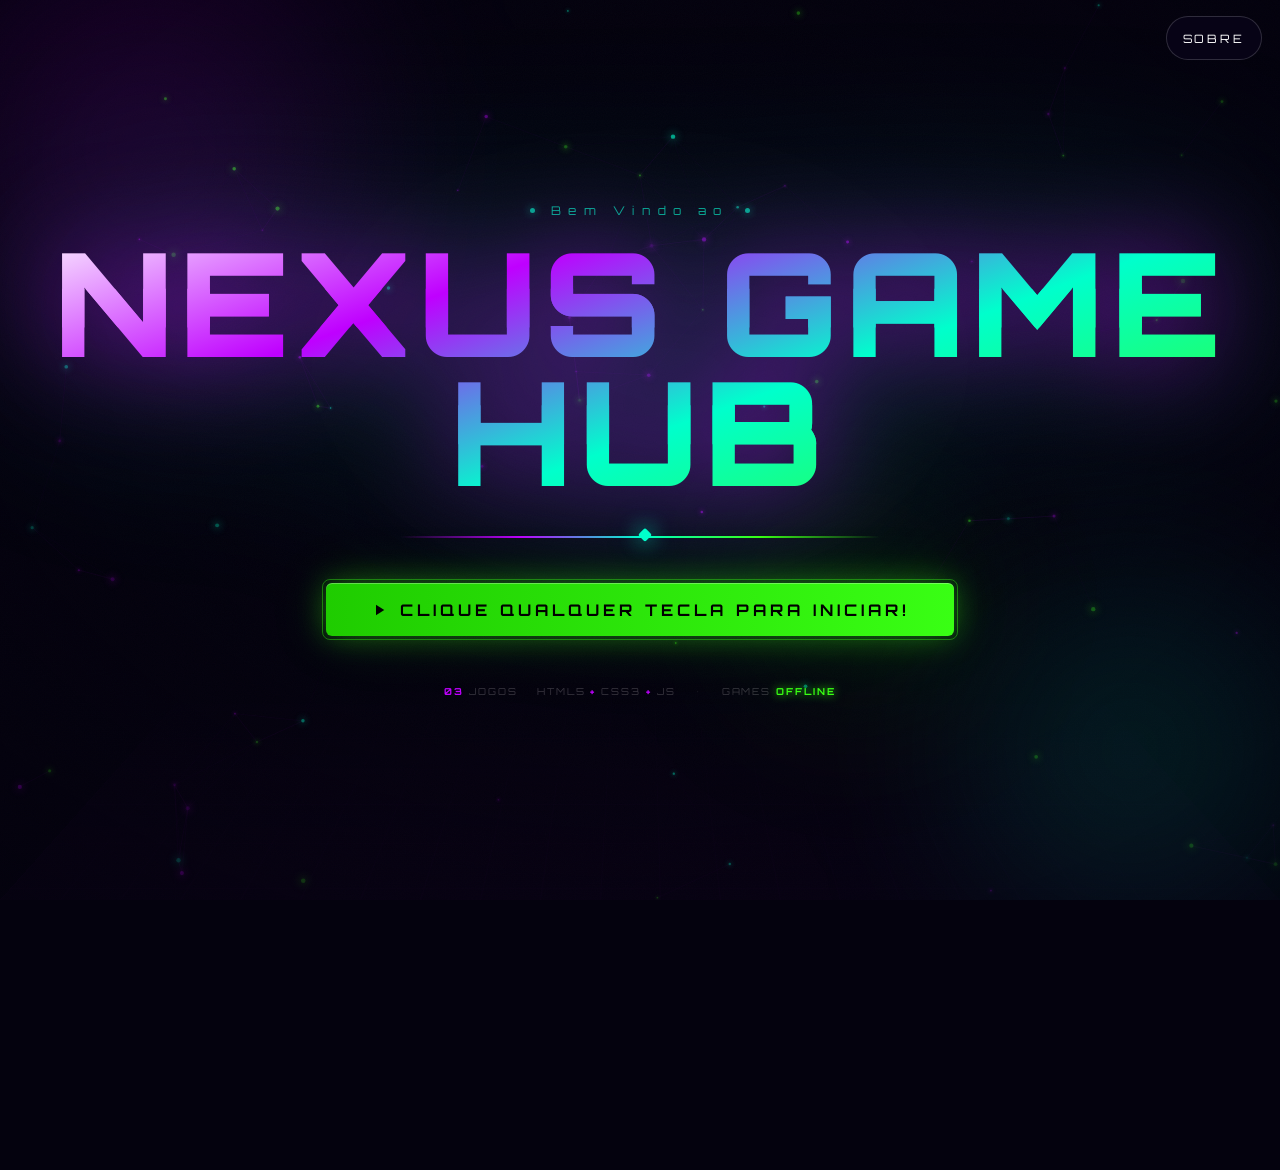
==== commit 98328ba2: "Add files via upload" ====
--- a/NexusGameHub/Main/index.html
+++ b/NexusGameHub/Main/index.html
@@ -60,10 +60,7 @@
   </footer>
 
 </div>
-<!-- ████████████████████ FIM ENTRADA ████████████████████████ -->
-
-
-<!-- ████████████████████ APP / MENU ██████████████████████████ -->
+
 <div id="app">
 
   <!-- ── NAVBAR ─────────────────────────────────────────── -->
@@ -96,7 +93,7 @@
     </div>
   </nav>
 
-  <!-- ── HERO ───────────────────────────────────────────── -->
+
   <section class="hero">
     <div class="hero__bg-line hero__bg-line--1"></div>
     <div class="hero__bg-line hero__bg-line--2"></div>
